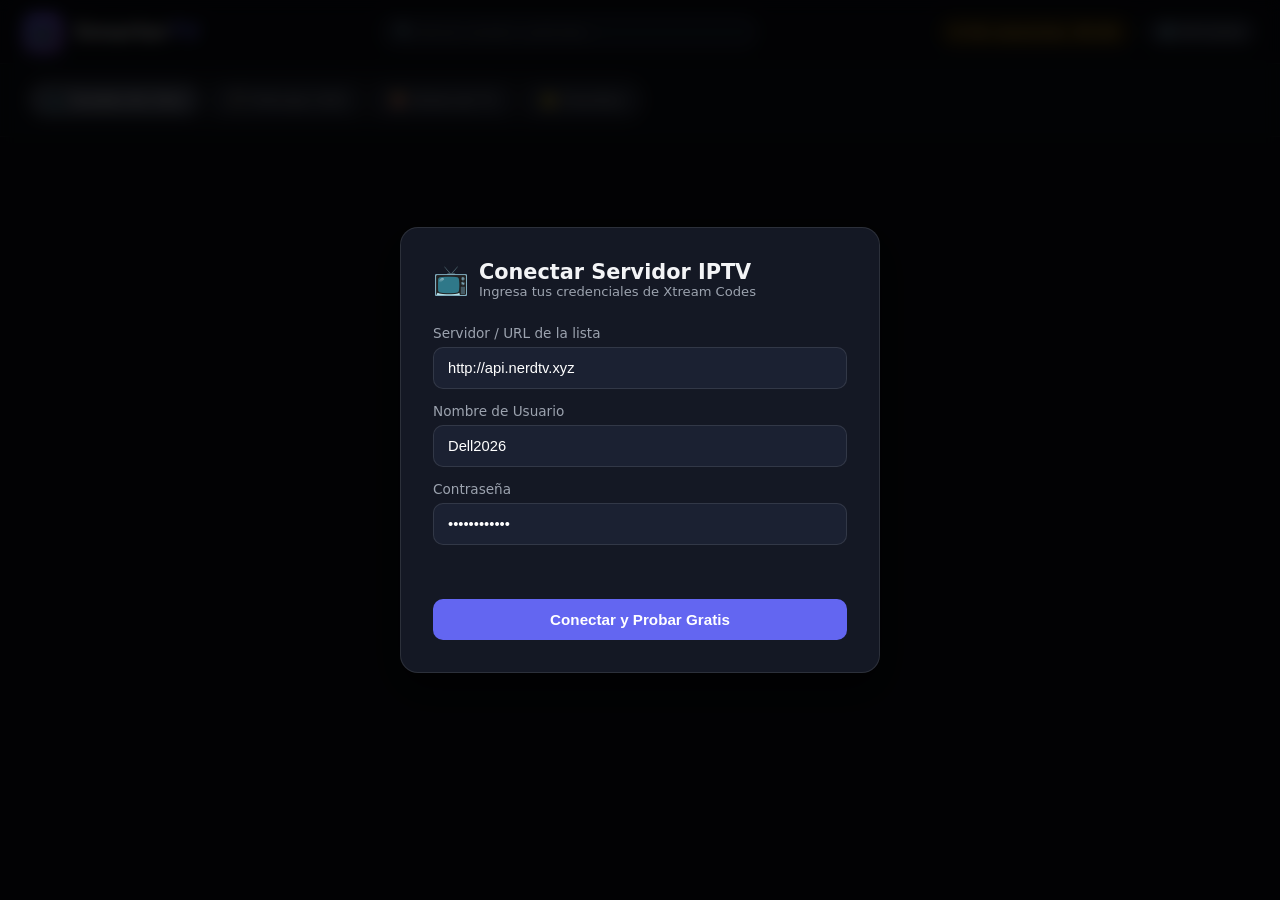
==== android/assets/index.html @ 9a0c070a "feat: SmarterTV web landing, direct APK download, admin panel, and native Android app" ====
<!DOCTYPE html>
<html lang="es">
<head>
  <meta charset="UTF-8">
  <meta name="viewport" content="width=device-width, initial-scale=1.0, maximum-scale=1.0, user-scalable=no">
  <title>SmarterTV - Reproductor IPTV Nativo</title>
  <link rel="stylesheet" href="css/style.css">
  <script src="js/hls.min.js"></script>
  <script src="js/qrcode.min.js"></script>
</head>
<body>

  <!-- Top Navigation Header -->
  <header class="app-header">
    <div class="brand">
      <div class="brand-icon">📺</div>
      <div class="brand-title">Smarter<span>TV</span></div>
    </div>

    <!-- Search Bar for TV & Mobile -->
    <div style="flex: 1; max-width: 380px; margin: 0 20px;">
      <input type="text" id="globalSearchInput" class="form-input" style="width: 100%; border-radius: 9999px; padding: 8px 16px; font-size: 0.88rem;" placeholder="🔍 Buscar canales o películas...">
    </div>

    <div class="header-actions">
      <!-- Trial Badge / PRO Status Indicator -->
      <div id="trialBadge" class="trial-badge" title="Estado de la Membresía">
        <span class="pulse-dot"></span> Sin anuncios: 05:00
      </div>

      <button type="button" id="settingsBtn" class="pill-chip" style="padding: 6px 14px; font-size: 0.82rem;" title="Configuración de Cuenta">
        ⚙️ <span id="userAccountInfo">Mi Cuenta</span>
      </button>
    </div>
  </header>

  <!-- Main Pill / Chip Navigation Bar (Matching user's reference style) -->
  <div class="pill-bar-container">
    <div class="pill-group">
      <button class="pill-chip active" data-tab="live">📺 Canales En Vivo</button>
      <button class="pill-chip" data-tab="movie">🎬 Películas VOD</button>
      <button class="pill-chip" data-tab="series">🍿 Series de TV</button>
      <button class="pill-chip" data-tab="favs">⭐ Favoritos</button>
    </div>
  </div>

  <!-- Sub-Category Pill Chips Filter -->
  <div class="category-pills" id="categoryPillsContainer"></div>

  <!-- Content Grid -->
  <main class="main-viewport">
    <div class="media-grid" id="mediaGrid"></div>
  </main>

  <!-- Built-In Video Player Container -->
  <div id="playerContainer" class="player-container" style="display: none;">
    <div class="player-overlay-top">
      <div class="player-title" id="playerTitleText">Transmisión</div>
      <button type="button" id="closePlayerBtn" class="btn btn-secondary" style="padding: 6px 16px; border-radius: 9999px;">
        ✕ Cerrar Reproductor
      </button>
    </div>
    <video id="videoPlayer" class="video-screen" controls autoplay playsinline></video>
  </div>

  <!-- Side Ad Bar (Non-intrusive split-screen banner) -->
  <aside id="adSidebar" class="ad-sidebar">
    <div class="ad-sidebar-header">
      <div class="ad-sponsored-tag">
        <span>📢</span> Patrocinado
      </div>
      <button type="button" id="removeAdsBtn" class="btn-remove-ads">
        💎 Quitar Anuncios
      </button>
    </div>

    <!-- Dynamic Rotating Ad Slot -->
    <div class="ad-body-container" id="adRotatorSlot"></div>

    <div class="ad-sidebar-footer">
      <span>SmarterTV Ads Network</span>
    </div>
  </aside>

  <!-- Pro Upgrade Modal (Al hacer clic en Quitar Anuncios) -->
  <div id="proUpgradeModal" class="modal-overlay" style="display: none;">
    <div class="pro-modal-card">
      <div style="font-size: 2.2rem;">💎</div>
      <h2 style="font-size: 1.4rem; font-weight: 800; color: #ffffff;">Disfruta SmarterTV sin Anuncios</h2>
      <p style="font-size: 0.88rem; color: var(--text-muted); line-height: 1.4;">
        Pasa a la versión <strong>PRO</strong> para desbloquear reproducción a pantalla completa al 100%, sin barra lateral de publicidad y con soporte multiconexión.
      </p>

      <div style="display: flex; gap: 24px; align-items: center; margin: 10px 0;">
        <div class="qr-box" id="proQrContainer"></div>
        <div style="text-align: left; display: flex; flex-direction: column; gap: 8px;">
          <div style="font-size: 0.85rem; color: #d1d5db;">
            1. Escanea el código con tu celular para pagar tu membresía.
          </div>
          <div style="font-size: 0.85rem; color: #d1d5db;">
            2. ID de tu televisor: <span class="activation-code-tag" id="proDeviceIdText">TV-0000</span>
          </div>
        </div>
      </div>

      <div style="width: 100%; display: flex; flex-direction: column; gap: 10px;">
        <div style="display: flex; gap: 8px;">
          <input type="text" id="manualProCode" class="form-input" style="flex:1; text-align:center; font-family:monospace; font-weight:700;" placeholder="Código de activación (ej: PRO2026)">
          <button type="button" id="unlockProBtn" class="btn btn-primary">Activar</button>
        </div>
        <div style="display: flex; gap: 10px; justify-content: center;">
          <button type="button" id="testPaywallUnlockBtn" class="btn btn-secondary" style="font-size: 0.78rem;">
            Probar Activación (Modo Demo)
          </button>
          <button type="button" id="closeProModalBtn" class="btn btn-secondary" style="font-size: 0.78rem;">
            Cerrar
          </button>
        </div>
      </div>
    </div>
  </div>

  <!-- Xtream Codes Login Modal -->
  <div id="loginModal" class="modal-overlay" style="display: none;">
    <div class="login-card">
      <div style="display: flex; align-items: center; gap: 10px; margin-bottom: 8px;">
        <span style="font-size: 1.8rem;">📺</span>
        <div>
          <h2 style="font-size: 1.3rem; font-weight: 700;">Conectar Servidor IPTV</h2>
          <p style="font-size: 0.82rem; color: var(--text-muted);">Ingresa tus credenciales de Xtream Codes</p>
        </div>
      </div>

      <form id="loginForm" style="display: flex; flex-direction: column; gap: 14px;">
        <div class="form-group">
          <label class="form-label">Servidor / URL de la lista</label>
          <input type="text" id="cfgServerInput" class="form-input" placeholder="http://api.nerdtv.xyz" required>
        </div>

        <div class="form-group">
          <label class="form-label">Nombre de Usuario</label>
          <input type="text" id="cfgUserInput" class="form-input" placeholder="Dell2026" required>
        </div>

        <div class="form-group">
          <label class="form-label">Contraseña</label>
          <input type="password" id="cfgPassInput" class="form-input" placeholder="••••••••" required>
        </div>

        <div id="loginStatusText" style="font-size: 0.85rem; color: #f59e0b; min-height: 20px;"></div>

        <button type="submit" class="btn btn-primary" style="margin-top: 6px;">
          Conectar y Probar Gratis
        </button>
      </form>
    </div>
  </div>

  <!-- Scripts -->
  <script src="js/paywall.js"></script>
  <script src="js/app.js"></script>
</body>
</html>
---- android/assets/css/style.css ----
/* ==========================================================================
   SmarterTV - Modern IPTV & OTT Streaming Interface
   Optimized for Android Mobile, Tablet & Google TV / Android TV
   ========================================================================== */

:root {
  --bg-main: #0c0f17;
  --bg-card: rgba(26, 31, 46, 0.75);
  --bg-surface: #141824;
  --bg-input: #1b2132;
  --primary: #6366f1;
  --primary-hover: #4f46e5;
  --primary-glow: rgba(99, 102, 241, 0.35);
  --accent-gold: #f59e0b;
  --accent-red: #ef4444;
  --accent-green: #10b981;
  --text-main: #f3f4f6;
  --text-muted: #9ca3af;
  --border: rgba(255, 255, 255, 0.1);
  --border-focus: #818cf8;
  
  /* Pill / Chip Styling (Matching User Reference Image) */
  --pill-bg: #2d3345;
  --pill-text: #e5e7eb;
  --pill-active-bg: #4f566b;
  --pill-active-text: #ffffff;
  --pill-hover-bg: #3d455c;
  
  --radius-pill: 9999px;
  --radius-card: 14px;
  --font-family: system-ui, -apple-system, BlinkMacSystemFont, "Segoe UI", Roboto, sans-serif;

  /* Split-screen Ad Sidebar width variable */
  --ad-sidebar-width: 0px;
}

body.ads-sidebar-active {
  --ad-sidebar-width: 290px;
}

* {
  box-sizing: border-box;
  margin: 0;
  padding: 0;
  user-select: none;
  -webkit-user-select: none;
  -webkit-tap-highlight-color: transparent;
}

body {
  font-family: var(--font-family);
  background-color: var(--bg-main);
  color: var(--text-main);
  height: 100vh;
  width: 100vw;
  overflow: hidden;
  display: flex;
  flex-direction: column;
}

/* ================= TV Remote D-Pad Focus Ring ================= */
:focus-visible,
.focused {
  outline: 3px solid var(--border-focus) !important;
  outline-offset: 3px !important;
  box-shadow: 0 0 16px var(--primary-glow) !important;
  transform: scale(1.02);
  transition: transform 0.15s ease, outline 0.15s ease;
}

/* Smooth width resizing of main workspace when side ads appear */
.app-header,
.pill-bar-container,
.category-pills,
.main-viewport,
.player-container {
  width: calc(100% - var(--ad-sidebar-width)) !important;
  transition: width 0.4s cubic-bezier(0.16, 1, 0.3, 1), margin-right 0.4s cubic-bezier(0.16, 1, 0.3, 1);
}

/* ================= Header Bar ================= */
.app-header {
  height: 64px;
  padding: 0 24px;
  display: flex;
  align-items: center;
  justify-content: space-between;
  background: rgba(12, 15, 23, 0.95);
  backdrop-filter: blur(12px);
  border-bottom: 1px solid var(--border);
  z-index: 100;
}

.brand {
  display: flex;
  align-items: center;
  gap: 12px;
}

.brand-icon {
  width: 38px;
  height: 38px;
  background: linear-gradient(135deg, #6366f1, #a855f7);
  border-radius: 10px;
  display: flex;
  align-items: center;
  justify-content: center;
  font-size: 1.25rem;
  box-shadow: 0 4px 14px var(--primary-glow);
}

.brand-title {
  font-size: 1.35rem;
  font-weight: 700;
  letter-spacing: -0.5px;
}

.brand-title span {
  color: var(--primary);
}

.header-actions {
  display: flex;
  align-items: center;
  gap: 14px;
}

/* Status Badge in Header */
.trial-badge {
  display: inline-flex;
  align-items: center;
  gap: 6px;
  background: rgba(245, 158, 11, 0.15);
  color: #fbbf24;
  border: 1px solid rgba(245, 158, 11, 0.35);
  padding: 6px 14px;
  border-radius: var(--radius-pill);
  font-size: 0.85rem;
  font-weight: 600;
  cursor: pointer;
}

.trial-badge.is-pro {
  background: rgba(16, 185, 129, 0.18);
  color: #34d399;
  border-color: rgba(16, 185, 129, 0.4);
}

.pulse-dot {
  width: 8px;
  height: 8px;
  border-radius: 50%;
  background: currentColor;
  animation: pulse 1.8s infinite;
}

@keyframes pulse {
  0% { transform: scale(0.9); opacity: 0.7; }
  50% { transform: scale(1.3); opacity: 1; }
  100% { transform: scale(0.9); opacity: 0.7; }
}

/* ================= Pill / Chip Navigation Bar =================
   Exact design requested by user from reference image */
.pill-bar-container {
  padding: 14px 24px;
  background: rgba(15, 19, 30, 0.85);
  display: flex;
  align-items: center;
  gap: 12px;
  overflow-x: auto;
  scrollbar-width: none;
  border-bottom: 1px solid var(--border);
}

.pill-bar-container::-webkit-scrollbar {
  display: none;
}

.pill-group {
  display: flex;
  align-items: center;
  gap: 8px;
  background: rgba(255, 255, 255, 0.05);
  padding: 4px;
  border-radius: var(--radius-pill);
  border: 1px solid var(--border);
}

.pill-chip {
  padding: 8px 18px;
  border-radius: var(--radius-pill);
  border: none;
  background: var(--pill-bg);
  color: var(--pill-text);
  font-size: 0.92rem;
  font-weight: 500;
  cursor: pointer;
  white-space: nowrap;
  display: inline-flex;
  align-items: center;
  gap: 6px;
  transition: all 0.18s cubic-bezier(0.4, 0, 0.2, 1);
}

.pill-chip:hover {
  background: var(--pill-hover-bg);
  color: #ffffff;
}

.pill-chip.active {
  background: var(--pill-active-bg);
  color: var(--pill-active-text);
  font-weight: 600;
  box-shadow: 0 2px 8px rgba(0, 0, 0, 0.35);
}

/* Category sub-pills */
.category-pills {
  padding: 10px 24px;
  display: flex;
  gap: 8px;
  overflow-x: auto;
  scrollbar-width: none;
}

.category-pills::-webkit-scrollbar {
  display: none;
}

.sub-pill {
  padding: 6px 14px;
  border-radius: var(--radius-pill);
  border: 1px solid var(--border);
  background: rgba(255, 255, 255, 0.04);
  color: var(--text-muted);
  font-size: 0.82rem;
  cursor: pointer;
  white-space: nowrap;
  transition: all 0.15s ease;
}

.sub-pill:hover,
.sub-pill.active {
  background: rgba(99, 102, 241, 0.2);
  color: #ffffff;
  border-color: var(--primary);
}

/* ================= Main Content Area ================= */
.main-viewport {
  flex: 1;
  position: relative;
  overflow-y: auto;
  padding: 16px 24px;
}

/* Grid of Channel / VOD Cards */
.media-grid {
  display: grid;
  grid-template-columns: repeat(auto-fill, minmax(180px, 1fr));
  gap: 16px;
  padding-bottom: 40px;
}

.media-card {
  background: var(--bg-card);
  border: 1px solid var(--border);
  border-radius: var(--radius-card);
  overflow: hidden;
  cursor: pointer;
  display: flex;
  flex-direction: column;
  transition: transform 0.2s cubic-bezier(0.4, 0, 0.2, 1), box-shadow 0.2s;
  position: relative;
}

.media-card:hover {
  transform: translateY(-4px);
  box-shadow: 0 8px 24px rgba(0, 0, 0, 0.45);
  border-color: rgba(255, 255, 255, 0.25);
}

.card-poster-wrapper {
  width: 100%;
  aspect-ratio: 16 / 9;
  background: #1a1f2c;
  display: flex;
  align-items: center;
  justify-content: center;
  position: relative;
  overflow: hidden;
}

.card-poster {
  width: 100%;
  height: 100%;
  object-fit: cover;
}

.card-badge {
  position: absolute;
  top: 8px;
  left: 8px;
  background: rgba(0, 0, 0, 0.7);
  padding: 3px 8px;
  border-radius: 6px;
  font-size: 0.72rem;
  font-weight: 600;
  backdrop-filter: blur(4px);
}

.card-content {
  padding: 10px 12px;
  display: flex;
  flex-direction: column;
  gap: 4px;
}

.card-title {
  font-size: 0.88rem;
  font-weight: 600;
  white-space: nowrap;
  overflow: hidden;
  text-overflow: ellipsis;
}

.card-category {
  font-size: 0.75rem;
  color: var(--text-muted);
}

/* ================= Video Player Layer ================= */
.player-container {
  position: fixed;
  top: 0;
  left: 0;
  bottom: 0;
  background: #000000;
  z-index: 150;
  display: flex;
  flex-direction: column;
}

.video-screen {
  width: 100%;
  height: 100%;
  object-fit: contain;
}

.player-overlay-top {
  position: absolute;
  top: 0;
  left: 0;
  right: 0;
  padding: 20px 24px;
  background: linear-gradient(180deg, rgba(0, 0, 0, 0.85) 0%, transparent 100%);
  display: flex;
  align-items: center;
  justify-content: space-between;
  opacity: 1;
  transition: opacity 0.3s;
}

.player-title {
  font-size: 1.15rem;
  font-weight: 600;
}

/* ================= Non-Intrusive Side Ad Bar =================
   Appears after 5-10 minutes smoothly shrinking view without stopping video */
.ad-sidebar {
  position: fixed;
  top: 0;
  right: 0;
  bottom: 0;
  width: var(--ad-sidebar-width);
  background: #111522;
  border-left: 1px solid var(--border);
  display: flex;
  flex-direction: column;
  overflow: hidden;
  z-index: 180;
  transition: width 0.4s cubic-bezier(0.16, 1, 0.3, 1), opacity 0.3s ease;
  pointer-events: none;
  opacity: 0;
  box-shadow: -8px 0 24px rgba(0, 0, 0, 0.5);
}

body.ads-sidebar-active .ad-sidebar {
  pointer-events: auto;
  opacity: 1;
}

.ad-sidebar-header {
  padding: 14px 16px;
  background: rgba(255, 255, 255, 0.03);
  border-bottom: 1px solid var(--border);
  display: flex;
  align-items: center;
  justify-content: space-between;
}

.ad-sponsored-tag {
  font-size: 0.72rem;
  text-transform: uppercase;
  letter-spacing: 1px;
  color: var(--text-muted);
  font-weight: 600;
  display: flex;
  align-items: center;
  gap: 5px;
}

.btn-remove-ads {
  background: linear-gradient(135deg, #f59e0b, #ef4444);
  color: #ffffff;
  border: none;
  border-radius: var(--radius-pill);
  padding: 5px 12px;
  font-size: 0.75rem;
  font-weight: 700;
  cursor: pointer;
  box-shadow: 0 2px 8px rgba(245, 158, 11, 0.3);
  transition: transform 0.15s ease;
}

.btn-remove-ads:hover {
  transform: scale(1.05);
}

.ad-body-container {
  flex: 1;
  padding: 16px;
  display: flex;
  flex-direction: column;
  gap: 16px;
  overflow-y: auto;
}

/* Rotating Interactive Ad Card */
.ad-card {
  background: #1b2132;
  border: 1px solid rgba(255, 255, 255, 0.08);
  border-radius: 14px;
  overflow: hidden;
  display: flex;
  flex-direction: column;
  transition: opacity 0.3s ease;
}

.ad-image-slot {
  width: 100%;
  height: 140px;
  background: #242c40;
  display: flex;
  align-items: center;
  justify-content: center;
  position: relative;
  overflow: hidden;
}

.ad-image-slot img {
  width: 100%;
  height: 100%;
  object-fit: cover;
}

.ad-details {
  padding: 12px 14px;
  display: flex;
  flex-direction: column;
  gap: 6px;
}

.ad-title {
  font-size: 0.92rem;
  font-weight: 700;
  color: #ffffff;
}

.ad-text {
  font-size: 0.78rem;
  color: var(--text-muted);
  line-height: 1.4;
}

.ad-cta-btn {
  margin-top: 6px;
  padding: 8px 12px;
  border-radius: 8px;
  background: var(--primary);
  color: #ffffff;
  font-size: 0.8rem;
  font-weight: 600;
  text-align: center;
  text-decoration: none;
  display: inline-block;
  cursor: pointer;
}

.ad-sidebar-footer {
  padding: 12px 16px;
  border-top: 1px solid var(--border);
  text-align: center;
  font-size: 0.72rem;
  color: var(--text-muted);
}

/* ================= Modal Pro Upgrade (Al pulsar Quitar Anuncios) ================= */
.modal-overlay {
  position: fixed;
  inset: 0;
  background: rgba(0, 0, 0, 0.82);
  backdrop-filter: blur(8px);
  display: flex;
  align-items: center;
  justify-content: center;
  z-index: 250;
  padding: 20px;
}

.pro-modal-card {
  width: 100%;
  max-width: 520px;
  background: var(--bg-surface);
  border: 1px solid rgba(245, 158, 11, 0.4);
  border-radius: 20px;
  padding: 32px;
  box-shadow: 0 20px 50px rgba(0, 0, 0, 0.7), 0 0 24px rgba(245, 158, 11, 0.2);
  display: flex;
  flex-direction: column;
  align-items: center;
  text-align: center;
  gap: 16px;
}

.login-card {
  width: 100%;
  max-width: 480px;
  background: var(--bg-surface);
  border: 1px solid var(--border);
  border-radius: 18px;
  padding: 32px;
  box-shadow: 0 16px 40px rgba(0, 0, 0, 0.6);
  display: flex;
  flex-direction: column;
  gap: 18px;
}

.form-group {
  display: flex;
  flex-direction: column;
  gap: 6px;
  width: 100%;
  text-align: left;
}

.form-label {
  font-size: 0.85rem;
  color: var(--text-muted);
  font-weight: 500;
}

.form-input {
  background: var(--bg-input);
  border: 1px solid var(--border);
  border-radius: 10px;
  padding: 12px 14px;
  color: #ffffff;
  font-size: 0.92rem;
  outline: none;
  transition: border-color 0.2s;
}

.form-input:focus {
  border-color: var(--primary);
  box-shadow: 0 0 0 2px var(--primary-glow);
}

.btn {
  padding: 12px 20px;
  border-radius: 10px;
  font-size: 0.95rem;
  font-weight: 600;
  border: none;
  cursor: pointer;
  display: inline-flex;
  align-items: center;
  justify-content: center;
  gap: 8px;
  transition: all 0.2s ease;
}

.btn-primary {
  background: var(--primary);
  color: #ffffff;
}

.btn-primary:hover {
  background: var(--primary-hover);
  box-shadow: 0 4px 16px var(--primary-glow);
}

.btn-secondary {
  background: rgba(255, 255, 255, 0.08);
  color: var(--text-main);
  border: 1px solid var(--border);
}

.qr-box {
  background: #ffffff;
  padding: 12px;
  border-radius: 14px;
  box-shadow: 0 6px 20px rgba(0, 0, 0, 0.3);
  display: flex;
  align-items: center;
  justify-content: center;
}

.activation-code-tag {
  background: rgba(255, 255, 255, 0.08);
  border: 1px dashed rgba(255, 255, 255, 0.25);
  padding: 4px 10px;
  border-radius: 6px;
  font-family: monospace;
  font-size: 1rem;
  color: #fbbf24;
  font-weight: 700;
}

.state-center {
  height: 60vh;
  display: flex;
  flex-direction: column;
  align-items: center;
  justify-content: center;
  gap: 14px;
  color: var(--text-muted);
}
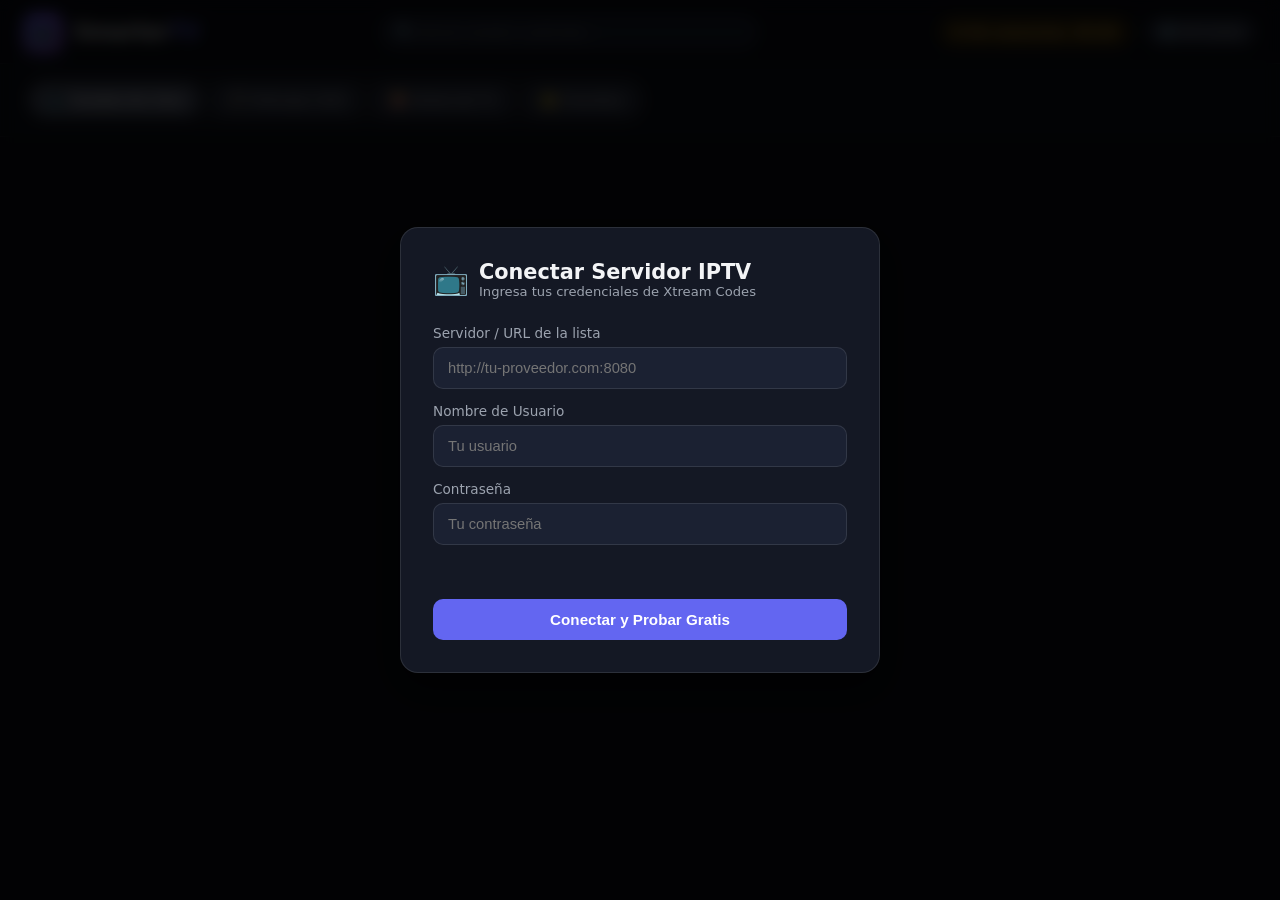
==== commit 22d58ec6: "fix: leave Xtream Codes login fields empty and add smart URL normalization" ====
--- a/android/assets/index.html
+++ b/android/assets/index.html
@@ -134,17 +134,17 @@
       <form id="loginForm" style="display: flex; flex-direction: column; gap: 14px;">
         <div class="form-group">
           <label class="form-label">Servidor / URL de la lista</label>
-          <input type="text" id="cfgServerInput" class="form-input" placeholder="http://api.nerdtv.xyz" required>
+          <input type="text" id="cfgServerInput" class="form-input" placeholder="http://tu-proveedor.com:8080" required>
         </div>
 
         <div class="form-group">
           <label class="form-label">Nombre de Usuario</label>
-          <input type="text" id="cfgUserInput" class="form-input" placeholder="Dell2026" required>
+          <input type="text" id="cfgUserInput" class="form-input" placeholder="Tu usuario" required>
         </div>
 
         <div class="form-group">
           <label class="form-label">Contraseña</label>
-          <input type="password" id="cfgPassInput" class="form-input" placeholder="••••••••" required>
+          <input type="password" id="cfgPassInput" class="form-input" placeholder="Tu contraseña" required>
         </div>
 
         <div id="loginStatusText" style="font-size: 0.85rem; color: #f59e0b; min-height: 20px;"></div>
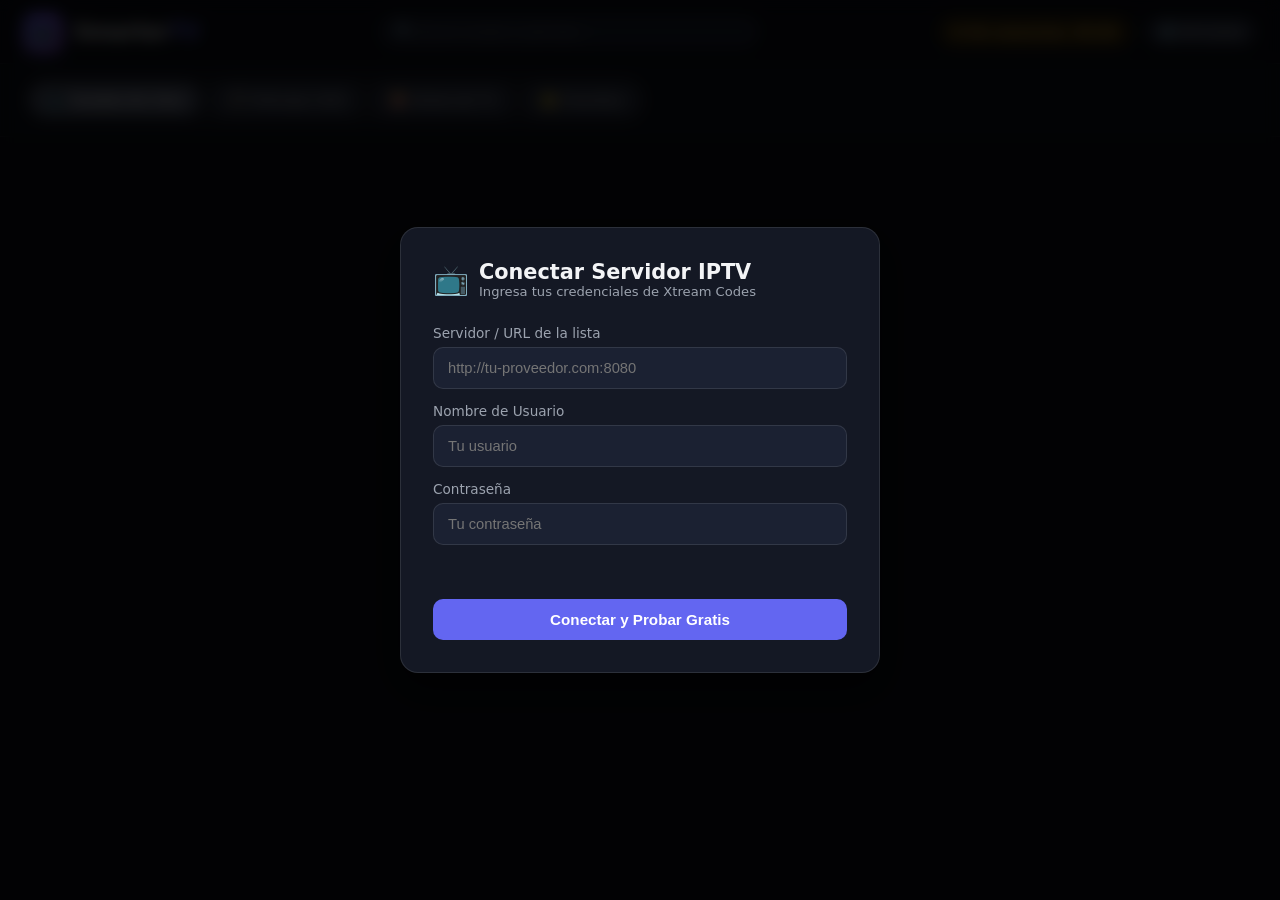
==== commit 79e7843b: "Fix modal height, add direct mobile payment button, fix menu/channel ad overlap, and add Picture-in-" ====
--- a/android/assets/index.html
+++ b/android/assets/index.html
@@ -10,55 +10,63 @@
 </head>
 <body>
 
-  <!-- Top Navigation Header -->
-  <header class="app-header">
-    <div class="brand">
-      <div class="brand-icon">📺</div>
-      <div class="brand-title">Smarter<span>TV</span></div>
+  <!-- Main Application Layout Container (Cleanly separated from Ad Sidebar) -->
+  <div class="app-main-layout" id="appMainLayout">
+    <!-- Top Navigation Header -->
+    <header class="app-header">
+      <div class="brand">
+        <div class="brand-icon">📺</div>
+        <div class="brand-title">Smarter<span>TV</span></div>
+      </div>
+
+      <!-- Search Bar for TV & Mobile -->
+      <div style="flex: 1; max-width: 380px; margin: 0 16px;">
+        <input type="text" id="globalSearchInput" class="form-input" style="width: 100%; border-radius: 9999px; padding: 7px 16px; font-size: 0.85rem;" placeholder="🔍 Buscar canales o películas...">
+      </div>
+
+      <div class="header-actions">
+        <!-- Trial Badge / PRO Status Indicator -->
+        <div id="trialBadge" class="trial-badge" title="Estado de la Membresía">
+          <span class="pulse-dot"></span> Sin anuncios: 05:00
+        </div>
+
+        <button type="button" id="settingsBtn" class="pill-chip" style="padding: 6px 14px; font-size: 0.82rem;" title="Configuración de Cuenta">
+          ⚙️ <span id="userAccountInfo">Mi Cuenta</span>
+        </button>
+      </div>
+    </header>
+
+    <!-- Main Pill / Chip Navigation Bar -->
+    <div class="pill-bar-container">
+      <div class="pill-group">
+        <button class="pill-chip active" data-tab="live">📺 Canales En Vivo</button>
+        <button class="pill-chip" data-tab="movie">🎬 Películas VOD</button>
+        <button class="pill-chip" data-tab="series">🍿 Series de TV</button>
+        <button class="pill-chip" data-tab="favs">⭐ Favoritos</button>
+      </div>
     </div>
 
-    <!-- Search Bar for TV & Mobile -->
-    <div style="flex: 1; max-width: 380px; margin: 0 20px;">
-      <input type="text" id="globalSearchInput" class="form-input" style="width: 100%; border-radius: 9999px; padding: 8px 16px; font-size: 0.88rem;" placeholder="🔍 Buscar canales o películas...">
-    </div>
+    <!-- Sub-Category Pill Chips Filter -->
+    <div class="category-pills" id="categoryPillsContainer"></div>
 
-    <div class="header-actions">
-      <!-- Trial Badge / PRO Status Indicator -->
-      <div id="trialBadge" class="trial-badge" title="Estado de la Membresía">
-        <span class="pulse-dot"></span> Sin anuncios: 05:00
-      </div>
-
-      <button type="button" id="settingsBtn" class="pill-chip" style="padding: 6px 14px; font-size: 0.82rem;" title="Configuración de Cuenta">
-        ⚙️ <span id="userAccountInfo">Mi Cuenta</span>
-      </button>
-    </div>
-  </header>
-
-  <!-- Main Pill / Chip Navigation Bar (Matching user's reference style) -->
-  <div class="pill-bar-container">
-    <div class="pill-group">
-      <button class="pill-chip active" data-tab="live">📺 Canales En Vivo</button>
-      <button class="pill-chip" data-tab="movie">🎬 Películas VOD</button>
-      <button class="pill-chip" data-tab="series">🍿 Series de TV</button>
-      <button class="pill-chip" data-tab="favs">⭐ Favoritos</button>
-    </div>
+    <!-- Content Grid -->
+    <main class="main-viewport">
+      <div class="media-grid" id="mediaGrid"></div>
+    </main>
   </div>
-
-  <!-- Sub-Category Pill Chips Filter -->
-  <div class="category-pills" id="categoryPillsContainer"></div>
-
-  <!-- Content Grid -->
-  <main class="main-viewport">
-    <div class="media-grid" id="mediaGrid"></div>
-  </main>
 
   <!-- Built-In Video Player Container -->
   <div id="playerContainer" class="player-container" style="display: none;">
     <div class="player-overlay-top">
       <div class="player-title" id="playerTitleText">Transmisión</div>
-      <button type="button" id="closePlayerBtn" class="btn btn-secondary" style="padding: 6px 16px; border-radius: 9999px;">
-        ✕ Cerrar Reproductor
-      </button>
+      <div style="display: flex; gap: 8px; align-items: center;">
+        <button type="button" id="pipPlayerBtn" class="btn btn-secondary" style="padding: 6px 14px; border-radius: 9999px; font-size: 0.8rem; background: rgba(255,255,255,0.12); color: #818cf8; border-color: rgba(99,102,241,0.3); gap: 5px;">
+          <span>⧉</span> Modo Flotante (PiP)
+        </button>
+        <button type="button" id="closePlayerBtn" class="btn btn-secondary" style="padding: 6px 16px; border-radius: 9999px; font-size: 0.82rem;">
+          ✕ Cerrar Reproductor
+        </button>
+      </div>
     </div>
     <video id="videoPlayer" class="video-screen" controls autoplay playsinline></video>
   </div>
@@ -85,34 +93,42 @@
   <!-- Pro Upgrade Modal (Al hacer clic en Quitar Anuncios) -->
   <div id="proUpgradeModal" class="modal-overlay" style="display: none;">
     <div class="pro-modal-card">
-      <div style="font-size: 2.2rem;">💎</div>
-      <h2 style="font-size: 1.4rem; font-weight: 800; color: #ffffff;">Disfruta SmarterTV sin Anuncios</h2>
-      <p style="font-size: 0.88rem; color: var(--text-muted); line-height: 1.4;">
-        Pasa a la versión <strong>PRO</strong> para desbloquear reproducción a pantalla completa al 100%, sin barra lateral de publicidad y con soporte multiconexión.
+      <button type="button" id="closeProModalIconBtn" title="Cerrar" style="position: absolute; top: 12px; right: 14px; background: rgba(255,255,255,0.08); border: 1px solid var(--border); border-radius: 50%; width: 34px; height: 34px; color: white; font-size: 1.1rem; cursor: pointer; display: flex; align-items: center; justify-content: center; z-index: 10;">
+        ✕
+      </button>
+
+      <div style="font-size: 1.8rem;">💎</div>
+      <h2 style="font-size: 1.25rem; font-weight: 800; color: #ffffff; margin-bottom: 2px;">SmarterTV PRO</h2>
+      <p style="font-size: 0.82rem; color: var(--text-muted); line-height: 1.35; max-width: 420px;">
+        Desbloquea reproducción a pantalla completa al 100%, sin barra lateral de publicidad y con soporte 4K.
       </p>
 
-      <div style="display: flex; gap: 24px; align-items: center; margin: 10px 0;">
-        <div class="qr-box" id="proQrContainer"></div>
-        <div style="text-align: left; display: flex; flex-direction: column; gap: 8px;">
-          <div style="font-size: 0.85rem; color: #d1d5db;">
-            1. Escanea el código con tu celular para pagar tu membresía.
-          </div>
-          <div style="font-size: 0.85rem; color: #d1d5db;">
-            2. ID de tu televisor: <span class="activation-code-tag" id="proDeviceIdText">TV-0000</span>
-          </div>
+      <!-- Botón directo para celulares (para quien use la app en su teléfono y no pueda escanear QR) -->
+      <a id="proDirectPayBtn" href="https://iptv.keopstore.online/#pricing" target="_blank" class="btn btn-gold" style="width: 100%; text-decoration: none; display: flex; align-items: center; justify-content: center; gap: 8px; padding: 10px 14px; font-size: 0.88rem; font-weight: 700;">
+        <span>💳</span> Pagar en Línea desde este Celular
+      </a>
+
+      <!-- Sección QR (para Smart TVs o TV Box) -->
+      <div style="display: flex; gap: 14px; align-items: center; background: rgba(255,255,255,0.02); border: 1px dashed var(--border); border-radius: 14px; padding: 10px 14px; width: 100%;">
+        <div class="qr-box" id="proQrContainer" style="width: 95px; height: 95px; min-width: 95px; padding: 4px;"></div>
+        <div style="text-align: left; display: flex; flex-direction: column; gap: 4px; font-size: 0.8rem; color: #d1d5db;">
+          <div>📺 <strong>¿Estás en tu tele?</strong></div>
+          <div style="color: var(--text-muted); font-size: 0.75rem;">Escanea con tu celular para activar automáticamente.</div>
+          <div style="margin-top: 4px;">ID TV: <span class="activation-code-tag" id="proDeviceIdText" style="font-size: 0.8rem; padding: 2px 6px;">TV-0000</span></div>
         </div>
       </div>
 
-      <div style="width: 100%; display: flex; flex-direction: column; gap: 10px;">
+      <!-- Canjear Código -->
+      <div style="width: 100%; display: flex; flex-direction: column; gap: 8px;">
         <div style="display: flex; gap: 8px;">
-          <input type="text" id="manualProCode" class="form-input" style="flex:1; text-align:center; font-family:monospace; font-weight:700;" placeholder="Código de activación (ej: PRO2026)">
-          <button type="button" id="unlockProBtn" class="btn btn-primary">Activar</button>
+          <input type="text" id="manualProCode" class="form-input" style="flex:1; text-align:center; font-family:monospace; font-weight:700; font-size: 0.88rem; padding: 8px;" placeholder="Código o Clave (ej: PRO2026)">
+          <button type="button" id="unlockProBtn" class="btn btn-primary" style="padding: 8px 16px; font-size: 0.85rem;">Activar</button>
         </div>
         <div style="display: flex; gap: 10px; justify-content: center;">
-          <button type="button" id="testPaywallUnlockBtn" class="btn btn-secondary" style="font-size: 0.78rem;">
-            Probar Activación (Modo Demo)
+          <button type="button" id="testPaywallUnlockBtn" class="btn btn-secondary" style="font-size: 0.75rem; padding: 6px 12px;">
+            Probar Modo Demo
           </button>
-          <button type="button" id="closeProModalBtn" class="btn btn-secondary" style="font-size: 0.78rem;">
+          <button type="button" id="closeProModalBtn" class="btn btn-secondary" style="font-size: 0.75rem; padding: 6px 16px; color: #f87171;">
             Cerrar
           </button>
         </div>
--- a/android/assets/css/style.css
+++ b/android/assets/css/style.css
@@ -35,7 +35,13 @@
 }
 
 body.ads-sidebar-active {
-  --ad-sidebar-width: 290px;
+  --ad-sidebar-width: 280px;
+}
+
+@media (max-width: 960px) {
+  body.ads-sidebar-active {
+    --ad-sidebar-width: 220px;
+  }
 }
 
 * {
@@ -68,14 +74,22 @@
   transition: transform 0.15s ease, outline 0.15s ease;
 }
 
-/* Smooth width resizing of main workspace when side ads appear */
-.app-header,
-.pill-bar-container,
-.category-pills,
-.main-viewport,
-.player-container {
-  width: calc(100% - var(--ad-sidebar-width)) !important;
-  transition: width 0.4s cubic-bezier(0.16, 1, 0.3, 1), margin-right 0.4s cubic-bezier(0.16, 1, 0.3, 1);
+/* Smooth layout resizing: The main content physically shrinks so ads never overlap */
+.app-main-layout {
+  flex: 1;
+  display: flex;
+  flex-direction: column;
+  height: 100vh;
+  width: 100vw;
+  overflow: hidden;
+  transition: width 0.35s ease, margin-right 0.35s ease;
+}
+
+body.ads-sidebar-active .app-main-layout,
+body.ads-sidebar-active .player-container {
+  width: calc(100vw - var(--ad-sidebar-width)) !important;
+  max-width: calc(100vw - var(--ad-sidebar-width)) !important;
+  margin-right: var(--ad-sidebar-width) !important;
 }
 
 /* ================= Header Bar ================= */
@@ -215,13 +229,19 @@
   box-shadow: 0 2px 8px rgba(0, 0, 0, 0.35);
 }
 
-/* Category sub-pills */
+/* Category sub-pills with smooth horizontal scrolling */
 .category-pills {
-  padding: 10px 24px;
+  padding: 8px 20px;
   display: flex;
   gap: 8px;
   overflow-x: auto;
+  overflow-y: hidden;
+  white-space: nowrap;
+  touch-action: pan-x;
+  -webkit-overflow-scrolling: touch;
+  scroll-behavior: smooth;
   scrollbar-width: none;
+  flex-shrink: 0;
 }
 
 .category-pills::-webkit-scrollbar {
@@ -522,17 +542,27 @@
 
 .pro-modal-card {
   width: 100%;
-  max-width: 520px;
+  max-width: 480px;
+  max-height: 92vh;
+  overflow-y: auto;
+  position: relative;
   background: var(--bg-surface);
   border: 1px solid rgba(245, 158, 11, 0.4);
   border-radius: 20px;
-  padding: 32px;
+  padding: 20px 24px;
   box-shadow: 0 20px 50px rgba(0, 0, 0, 0.7), 0 0 24px rgba(245, 158, 11, 0.2);
   display: flex;
   flex-direction: column;
   align-items: center;
   text-align: center;
-  gap: 16px;
+  gap: 12px;
+}
+
+@media (max-height: 520px) {
+  .pro-modal-card {
+    padding: 14px 18px;
+    gap: 8px;
+  }
 }
 
 .login-card {
@@ -638,3 +668,33 @@
   gap: 14px;
   color: var(--text-muted);
 }
+
+/* ================= Picture-in-Picture (PiP) Floating Player ================= */
+body.pip-mode {
+  background: #000000 !important;
+}
+
+body.pip-mode .app-main-layout,
+body.pip-mode .ad-sidebar,
+body.pip-mode .player-overlay-top,
+body.pip-mode .modal-overlay {
+  display: none !important;
+}
+
+body.pip-mode .player-container {
+  position: fixed !important;
+  inset: 0 !important;
+  width: 100vw !important;
+  height: 100vh !important;
+  margin: 0 !important;
+  padding: 0 !important;
+  z-index: 999999 !important;
+  background: #000000 !important;
+  display: flex !important;
+}
+
+body.pip-mode .video-screen {
+  width: 100% !important;
+  height: 100% !important;
+  object-fit: contain !important;
+}
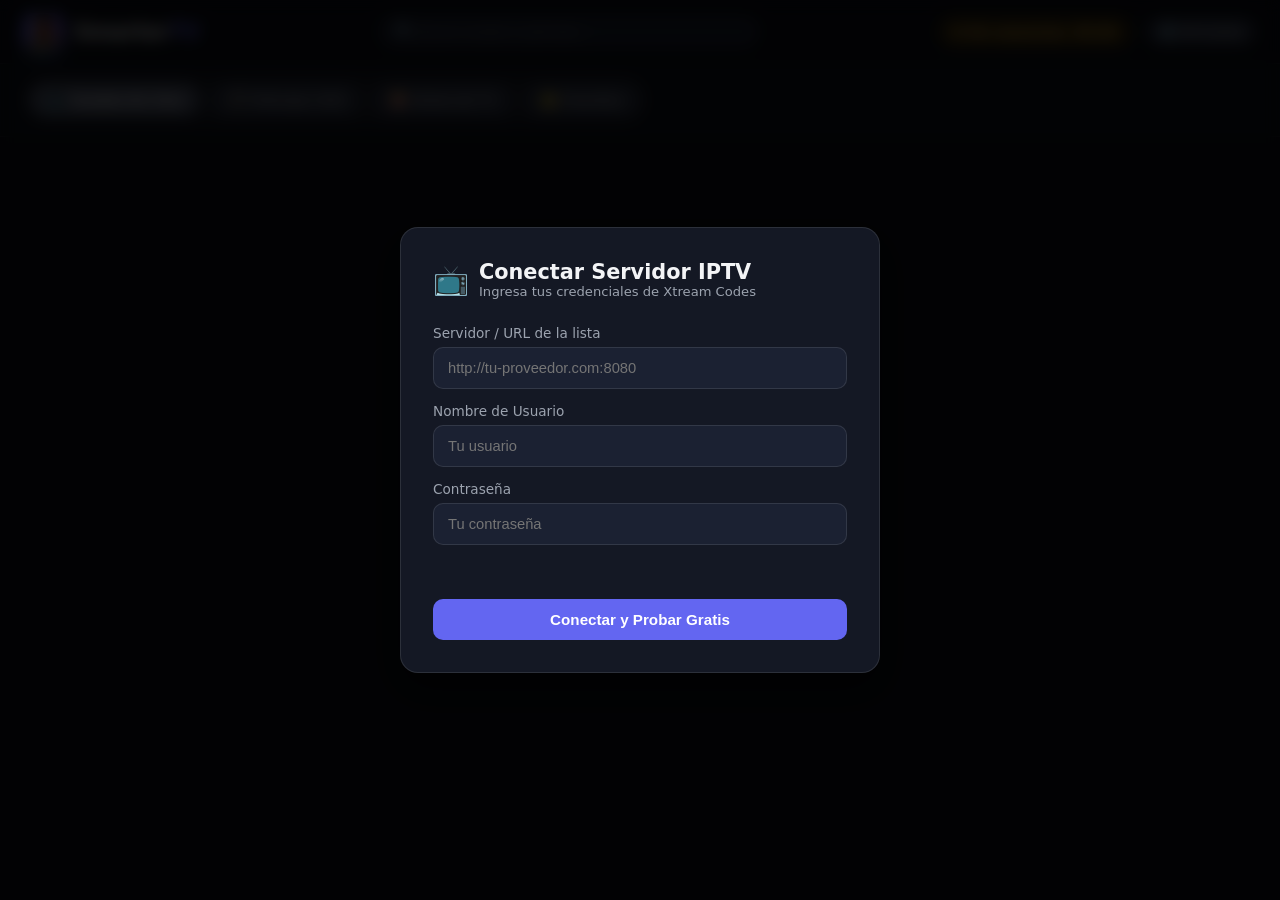
==== commit e71b6f36: "Restore clean and stable playback screen, remove floating drawer, and set new cartoon mascot as offi" ====
--- a/android/assets/index.html
+++ b/android/assets/index.html
@@ -4,6 +4,7 @@
   <meta charset="UTF-8">
   <meta name="viewport" content="width=device-width, initial-scale=1.0, maximum-scale=1.0, user-scalable=no">
   <title>SmarterTV - Reproductor IPTV Nativo</title>
+  <link rel="icon" type="image/png" href="assets/mascot.png">
   <link rel="stylesheet" href="css/style.css">
   <script src="js/hls.min.js"></script>
   <script src="js/qrcode.min.js"></script>
@@ -15,7 +16,9 @@
     <!-- Top Navigation Header -->
     <header class="app-header">
       <div class="brand">
-        <div class="brand-icon">📺</div>
+        <div class="brand-icon">
+          <img src="assets/mascot.png" alt="SmarterTV Mascot" style="width: 100%; height: 100%; object-fit: contain;">
+        </div>
         <div class="brand-title">Smarter<span>TV</span></div>
       </div>
 
@@ -60,9 +63,6 @@
     <div class="player-overlay-top">
       <div class="player-title" id="playerTitleText">Transmisión</div>
       <div style="display: flex; gap: 8px; align-items: center;">
-        <button type="button" id="pipPlayerBtn" class="btn btn-secondary" style="padding: 6px 14px; border-radius: 9999px; font-size: 0.8rem; background: rgba(255,255,255,0.12); color: #818cf8; border-color: rgba(99,102,241,0.3); gap: 5px;">
-          <span>⧉</span> Modo Flotante (PiP)
-        </button>
         <button type="button" id="closePlayerBtn" class="btn btn-secondary" style="padding: 6px 16px; border-radius: 9999px; font-size: 0.82rem;">
           ✕ Cerrar Reproductor
         </button>
--- a/android/assets/css/style.css
+++ b/android/assets/css/style.css
@@ -698,3 +698,10 @@
   height: 100% !important;
   object-fit: contain !important;
 }
+
+.brand-icon img {
+  width: 100%;
+  height: 100%;
+  object-fit: contain;
+  filter: drop-shadow(0 2px 6px rgba(0, 240, 255, 0.4));
+}
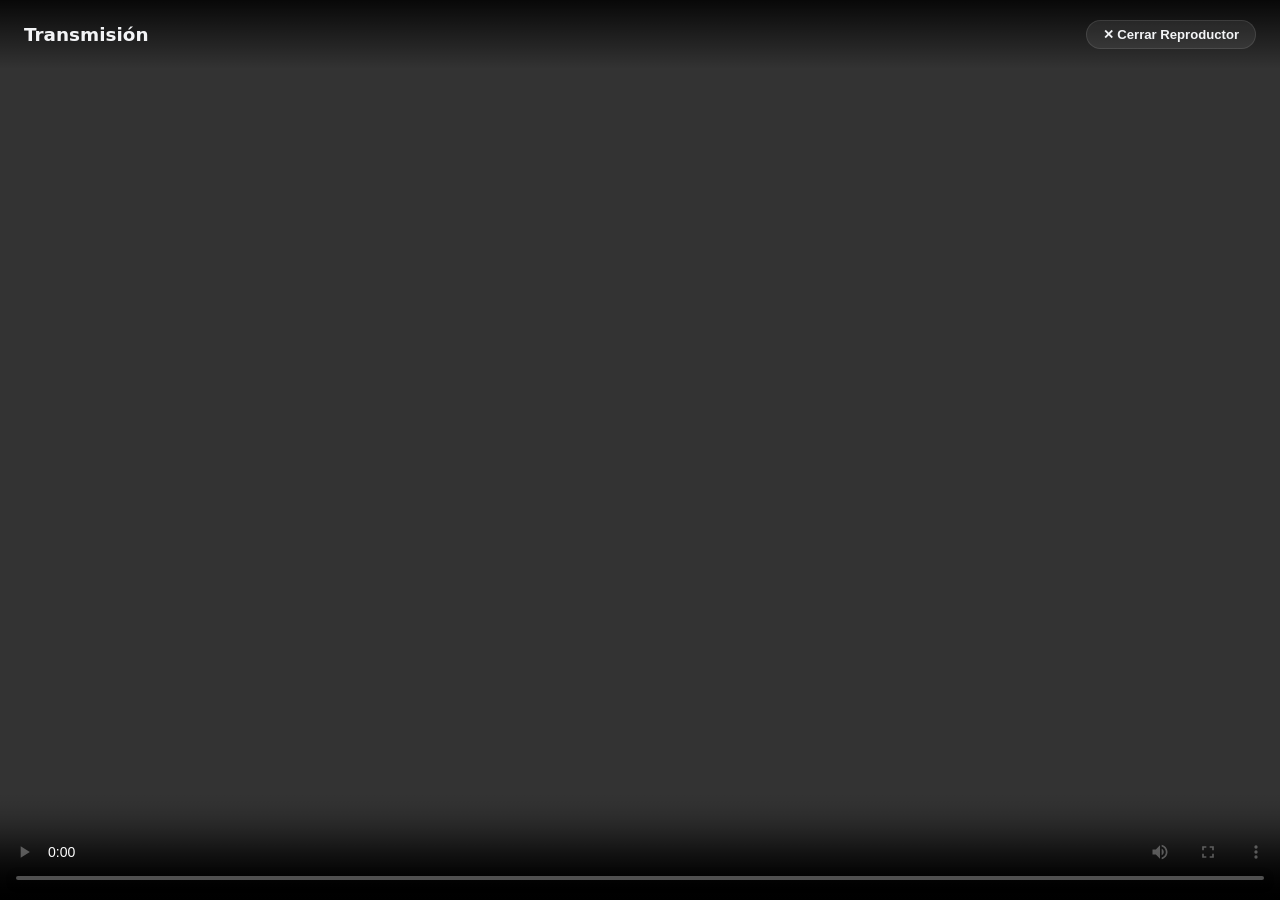
==== commit 1edc95d4: "Fix full-screen video player adaptation, prevent catalog bleed-through, remove demo unlock button, a" ====
--- a/android/assets/index.html
+++ b/android/assets/index.html
@@ -124,11 +124,8 @@
           <input type="text" id="manualProCode" class="form-input" style="flex:1; text-align:center; font-family:monospace; font-weight:700; font-size: 0.88rem; padding: 8px;" placeholder="Código o Clave (ej: PRO2026)">
           <button type="button" id="unlockProBtn" class="btn btn-primary" style="padding: 8px 16px; font-size: 0.85rem;">Activar</button>
         </div>
-        <div style="display: flex; gap: 10px; justify-content: center;">
-          <button type="button" id="testPaywallUnlockBtn" class="btn btn-secondary" style="font-size: 0.75rem; padding: 6px 12px;">
-            Probar Modo Demo
-          </button>
-          <button type="button" id="closeProModalBtn" class="btn btn-secondary" style="font-size: 0.75rem; padding: 6px 16px; color: #f87171;">
+        <div style="display: flex; justify-content: center; margin-top: 4px;">
+          <button type="button" id="closeProModalBtn" class="btn btn-secondary" style="font-size: 0.8rem; padding: 6px 20px; color: #f87171;">
             Cerrar
           </button>
         </div>
--- a/android/assets/css/style.css
+++ b/android/assets/css/style.css
@@ -92,6 +92,16 @@
   margin-right: var(--ad-sidebar-width) !important;
 }
 
+/* When player is open, completely hide catalog to ensure no bleed-through */
+body.player-active .app-main-layout {
+  display: none !important;
+}
+
+body.player-active {
+  overflow: hidden !important;
+  background: #000000 !important;
+}
+
 /* ================= Header Bar ================= */
 .app-header {
   height: 64px;
@@ -352,20 +362,35 @@
 
 /* ================= Video Player Layer ================= */
 .player-container {
-  position: fixed;
-  top: 0;
-  left: 0;
-  bottom: 0;
-  background: #000000;
-  z-index: 150;
-  display: flex;
-  flex-direction: column;
+  position: fixed !important;
+  inset: 0 !important;
+  top: 0 !important;
+  left: 0 !important;
+  right: 0 !important;
+  bottom: 0 !important;
+  width: 100vw !important;
+  height: 100vh !important;
+  margin: 0 !important;
+  padding: 0 !important;
+  background: #000000 !important;
+  z-index: 500 !important;
+  display: flex !important;
+  flex-direction: column !important;
+  align-items: center !important;
+  justify-content: center !important;
+  overflow: hidden !important;
+  transition: width 0.35s ease, max-width 0.35s ease, margin-right 0.35s ease;
 }
 
 .video-screen {
-  width: 100%;
-  height: 100%;
-  object-fit: contain;
+  width: 100% !important;
+  height: 100% !important;
+  max-width: 100vw !important;
+  max-height: 100vh !important;
+  object-fit: contain !important;
+  background: #000000 !important;
+  outline: none !important;
+  display: block !important;
 }
 
 .player-overlay-top {
@@ -380,6 +405,7 @@
   justify-content: space-between;
   opacity: 1;
   transition: opacity 0.3s;
+  z-index: 10;
 }
 
 .player-title {
@@ -400,7 +426,7 @@
   display: flex;
   flex-direction: column;
   overflow: hidden;
-  z-index: 180;
+  z-index: 600; /* Overlays higher than player container */
   transition: width 0.4s cubic-bezier(0.16, 1, 0.3, 1), opacity 0.3s ease;
   pointer-events: none;
   opacity: 0;
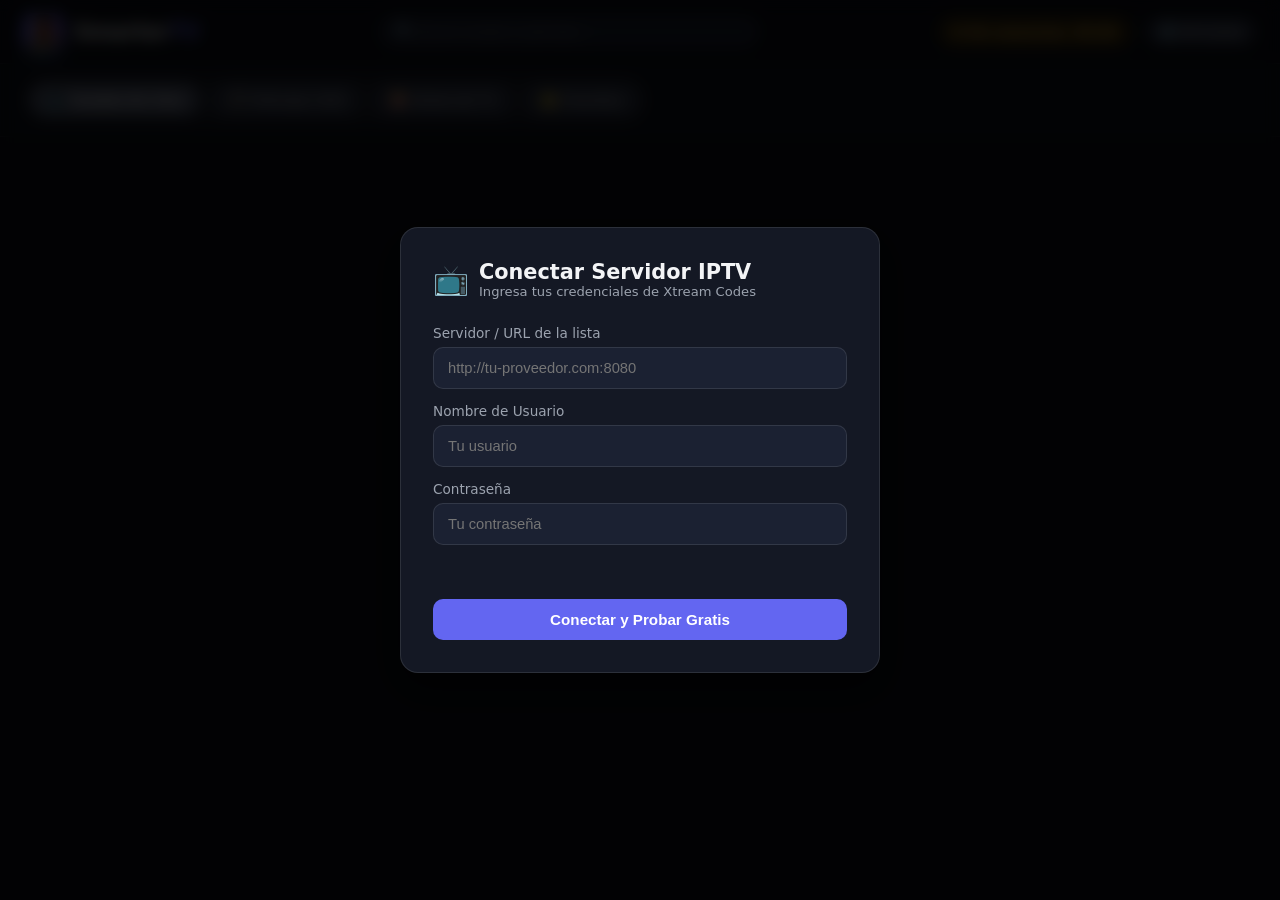
==== commit 25ec1e46: "Actualizar SmarterTV v1.1.0: Soporte completo para Películas VOD y Series con selector de temporadas" ====
--- a/android/assets/index.html
+++ b/android/assets/index.html
@@ -133,6 +133,85 @@
     </div>
   </div>
 
+  <!-- Movie Detail Modal -->
+  <div id="movieDetailModal" class="modal-overlay" style="display: none;">
+    <div class="movie-modal-card">
+      <button type="button" id="closeMovieModalBtn" class="modal-close-icon" title="Cerrar">✕</button>
+
+      <div class="detail-modal-body">
+        <div class="detail-poster-wrapper">
+          <img id="movieDetailPoster" src="" alt="Poster" class="detail-poster" onerror="this.src='assets/mascot.png'">
+        </div>
+
+        <div class="detail-info">
+          <h2 id="movieDetailTitle" class="detail-title">Título de la Película</h2>
+
+          <div class="detail-meta">
+            <span id="movieDetailRating" class="detail-badge badge-rating">⭐ 0.0</span>
+            <span id="movieDetailCategory" class="detail-badge">Categoría</span>
+            <span id="movieDetailYear" class="detail-badge">Año</span>
+          </div>
+
+          <p id="movieDetailPlot" class="detail-plot">Sinopsis de la película...</p>
+
+          <div class="detail-actions">
+            <button type="button" id="playMovieDirectBtn" class="btn btn-primary" style="padding: 10px 22px; font-size: 0.95rem;">
+              ▶ Reproducir Película
+            </button>
+            <button type="button" id="favMovieBtn" class="btn btn-secondary" style="font-size: 0.85rem; padding: 10px 16px;">
+              ⭐ Guardar en Favoritos
+            </button>
+            <button type="button" id="closeMovieTextBtn" class="btn btn-secondary" style="font-size: 0.85rem; padding: 10px 16px;">
+              ✕ Volver
+            </button>
+          </div>
+        </div>
+      </div>
+    </div>
+  </div>
+
+  <!-- Series Detail & Episode Selector Modal -->
+  <div id="seriesDetailModal" class="modal-overlay" style="display: none;">
+    <div class="series-modal-card">
+      <button type="button" id="closeSeriesModalBtn" class="modal-close-icon" title="Cerrar">✕</button>
+
+      <div class="detail-modal-body">
+        <div class="detail-poster-wrapper">
+          <img id="seriesDetailPoster" src="" alt="Poster" class="detail-poster" onerror="this.src='assets/mascot.png'">
+        </div>
+
+        <div class="detail-info">
+          <h2 id="seriesDetailTitle" class="detail-title">Título de la Serie</h2>
+
+          <div class="detail-meta">
+            <span id="seriesDetailRating" class="detail-badge badge-rating">⭐ 0.0</span>
+            <span id="seriesDetailCategory" class="detail-badge">Categoría</span>
+            <span id="seriesDetailRelease" class="detail-badge">Estreno</span>
+          </div>
+
+          <p id="seriesDetailPlot" class="detail-plot">Sinopsis de la serie...</p>
+
+          <div style="display: flex; gap: 8px; margin-top: 4px;">
+            <button type="button" id="favSeriesBtn" class="btn btn-secondary" style="padding: 6px 14px; font-size: 0.82rem;">
+              ⭐ Guardar en Favoritos
+            </button>
+          </div>
+        </div>
+      </div>
+
+      <!-- Seasons Pills -->
+      <div class="series-seasons-bar" id="seriesSeasonsBar"></div>
+
+      <!-- Episodes Grid / List -->
+      <div class="series-episodes-container" id="seriesEpisodesContainer">
+        <div class="state-center" style="height: 160px; grid-column: 1 / -1;">
+          <div class="pulse-dot"></div>
+          <span>Cargando episodios...</span>
+        </div>
+      </div>
+    </div>
+  </div>
+
   <!-- Xtream Codes Login Modal -->
   <div id="loginModal" class="modal-overlay" style="display: none;">
     <div class="login-card">
--- a/android/assets/css/style.css
+++ b/android/assets/css/style.css
@@ -85,13 +85,24 @@
   transition: width 0.35s ease, margin-right 0.35s ease;
 }
 
-body.ads-sidebar-active .app-main-layout,
-body.ads-sidebar-active .player-container {
+body.ads-sidebar-active .app-main-layout {
   width: calc(100vw - var(--ad-sidebar-width)) !important;
   max-width: calc(100vw - var(--ad-sidebar-width)) !important;
   margin-right: var(--ad-sidebar-width) !important;
 }
 
+body.ads-sidebar-active.player-active .player-container {
+  position: fixed !important;
+  top: 0 !important;
+  left: 0 !important;
+  bottom: 0 !important;
+  right: var(--ad-sidebar-width) !important;
+  width: calc(100vw - var(--ad-sidebar-width)) !important;
+  max-width: calc(100vw - var(--ad-sidebar-width)) !important;
+  height: 100vh !important;
+  margin: 0 !important;
+}
+
 /* When player is open, completely hide catalog to ensure no bleed-through */
 body.player-active .app-main-layout {
   display: none !important;
@@ -100,6 +111,29 @@
 body.player-active {
   overflow: hidden !important;
   background: #000000 !important;
+}
+
+/* PRO Status overrides: 100% full screen cinematic viewing, zero ads, zero sidebar */
+body.user-is-pro .ad-sidebar,
+body.user-is-pro.ads-sidebar-active .ad-sidebar {
+  display: none !important;
+  width: 0 !important;
+  opacity: 0 !important;
+  pointer-events: none !important;
+}
+
+body.user-is-pro.player-active .player-container,
+body.user-is-pro.ads-sidebar-active.player-active .player-container {
+  position: fixed !important;
+  inset: 0 !important;
+  top: 0 !important;
+  left: 0 !important;
+  right: 0 !important;
+  bottom: 0 !important;
+  width: 100vw !important;
+  max-width: 100vw !important;
+  height: 100vh !important;
+  margin: 0 !important;
 }
 
 /* ================= Header Bar ================= */
@@ -320,6 +354,10 @@
   justify-content: center;
   position: relative;
   overflow: hidden;
+}
+
+.media-card.portrait .card-poster-wrapper {
+  aspect-ratio: 2 / 3;
 }
 
 .card-poster {
@@ -374,12 +412,16 @@
   padding: 0 !important;
   background: #000000 !important;
   z-index: 500 !important;
-  display: flex !important;
+  display: none;
   flex-direction: column !important;
   align-items: center !important;
   justify-content: center !important;
   overflow: hidden !important;
   transition: width 0.35s ease, max-width 0.35s ease, margin-right 0.35s ease;
+}
+
+body.player-active .player-container {
+  display: flex !important;
 }
 
 .video-screen {
@@ -591,6 +633,213 @@
   }
 }
 
+/* Modal Close Icon */
+.modal-close-icon {
+  position: absolute;
+  top: 14px;
+  right: 14px;
+  background: rgba(255, 255, 255, 0.08);
+  border: 1px solid var(--border);
+  border-radius: 50%;
+  width: 36px;
+  height: 36px;
+  color: #ffffff;
+  font-size: 1.1rem;
+  cursor: pointer;
+  display: flex;
+  align-items: center;
+  justify-content: center;
+  z-index: 20;
+  transition: all 0.2s ease;
+}
+
+.modal-close-icon:hover,
+.modal-close-icon:focus {
+  background: #ef4444;
+  border-color: #ef4444;
+  color: #ffffff;
+  outline: none;
+}
+
+/* Movie Modal Card */
+.movie-modal-card {
+  width: 100%;
+  max-width: 680px;
+  max-height: 90vh;
+  position: relative;
+  background: var(--bg-surface);
+  border: 1px solid var(--border);
+  border-radius: 20px;
+  padding: 24px;
+  box-shadow: 0 24px 60px rgba(0, 0, 0, 0.85);
+  overflow-y: auto;
+}
+
+/* Series Modal Card */
+.series-modal-card {
+  width: 100%;
+  max-width: 860px;
+  max-height: 90vh;
+  position: relative;
+  background: var(--bg-surface);
+  border: 1px solid var(--border);
+  border-radius: 20px;
+  padding: 24px;
+  box-shadow: 0 24px 60px rgba(0, 0, 0, 0.85);
+  display: flex;
+  flex-direction: column;
+  gap: 16px;
+  overflow-y: auto;
+}
+
+/* Detail Modals Body */
+.detail-modal-body {
+  display: flex;
+  gap: 22px;
+  align-items: flex-start;
+}
+
+@media (max-width: 640px) {
+  .detail-modal-body {
+    flex-direction: column;
+    align-items: center;
+    text-align: center;
+  }
+}
+
+.detail-poster-wrapper {
+  width: 150px;
+  min-width: 150px;
+  aspect-ratio: 2 / 3;
+  border-radius: 12px;
+  overflow: hidden;
+  background: #1a1f2c;
+  box-shadow: 0 8px 24px rgba(0, 0, 0, 0.5);
+  border: 1px solid var(--border);
+}
+
+.detail-poster {
+  width: 100%;
+  height: 100%;
+  object-fit: cover;
+}
+
+.detail-info {
+  flex: 1;
+  display: flex;
+  flex-direction: column;
+  gap: 10px;
+  text-align: left;
+}
+
+.detail-title {
+  font-size: 1.35rem;
+  font-weight: 800;
+  color: #ffffff;
+  line-height: 1.25;
+  margin: 0;
+}
+
+.detail-meta {
+  display: flex;
+  flex-wrap: wrap;
+  gap: 8px;
+  align-items: center;
+}
+
+.detail-badge {
+  background: rgba(255, 255, 255, 0.08);
+  border: 1px solid var(--border);
+  padding: 4px 10px;
+  border-radius: 6px;
+  font-size: 0.75rem;
+  font-weight: 600;
+  color: var(--text-muted);
+}
+
+.detail-badge.badge-rating {
+  background: rgba(245, 158, 11, 0.15);
+  border-color: rgba(245, 158, 11, 0.4);
+  color: #fbbf24;
+}
+
+.detail-plot {
+  font-size: 0.85rem;
+  color: var(--text-muted);
+  line-height: 1.5;
+  max-height: 110px;
+  overflow-y: auto;
+  margin: 0;
+}
+
+.detail-actions {
+  display: flex;
+  flex-wrap: wrap;
+  gap: 10px;
+  margin-top: 8px;
+}
+
+/* Series Seasons Selector & Episodes List */
+.series-seasons-bar {
+  display: flex;
+  gap: 8px;
+  overflow-x: auto;
+  padding: 8px 0;
+  border-bottom: 1px solid var(--border);
+  white-space: nowrap;
+}
+
+.series-episodes-container {
+  max-height: 300px;
+  overflow-y: auto;
+  display: grid;
+  grid-template-columns: repeat(auto-fill, minmax(200px, 1fr));
+  gap: 12px;
+  padding: 6px 0;
+}
+
+.episode-card {
+  background: var(--bg-card);
+  border: 1px solid var(--border);
+  border-radius: 10px;
+  padding: 12px;
+  cursor: pointer;
+  display: flex;
+  flex-direction: column;
+  gap: 6px;
+  transition: all 0.2s ease;
+  text-align: left;
+}
+
+.episode-card:hover,
+.episode-card:focus {
+  background: rgba(99, 102, 241, 0.15);
+  border-color: var(--primary);
+  transform: translateY(-2px);
+  outline: none;
+}
+
+.episode-number-badge {
+  font-size: 0.72rem;
+  font-weight: 700;
+  color: var(--primary);
+  text-transform: uppercase;
+}
+
+.episode-card-title {
+  font-size: 0.88rem;
+  font-weight: 600;
+  color: #ffffff;
+  white-space: nowrap;
+  overflow: hidden;
+  text-overflow: ellipsis;
+}
+
+.episode-card-meta {
+  font-size: 0.75rem;
+  color: var(--text-muted);
+}
+
 .login-card {
   width: 100%;
   max-width: 480px;
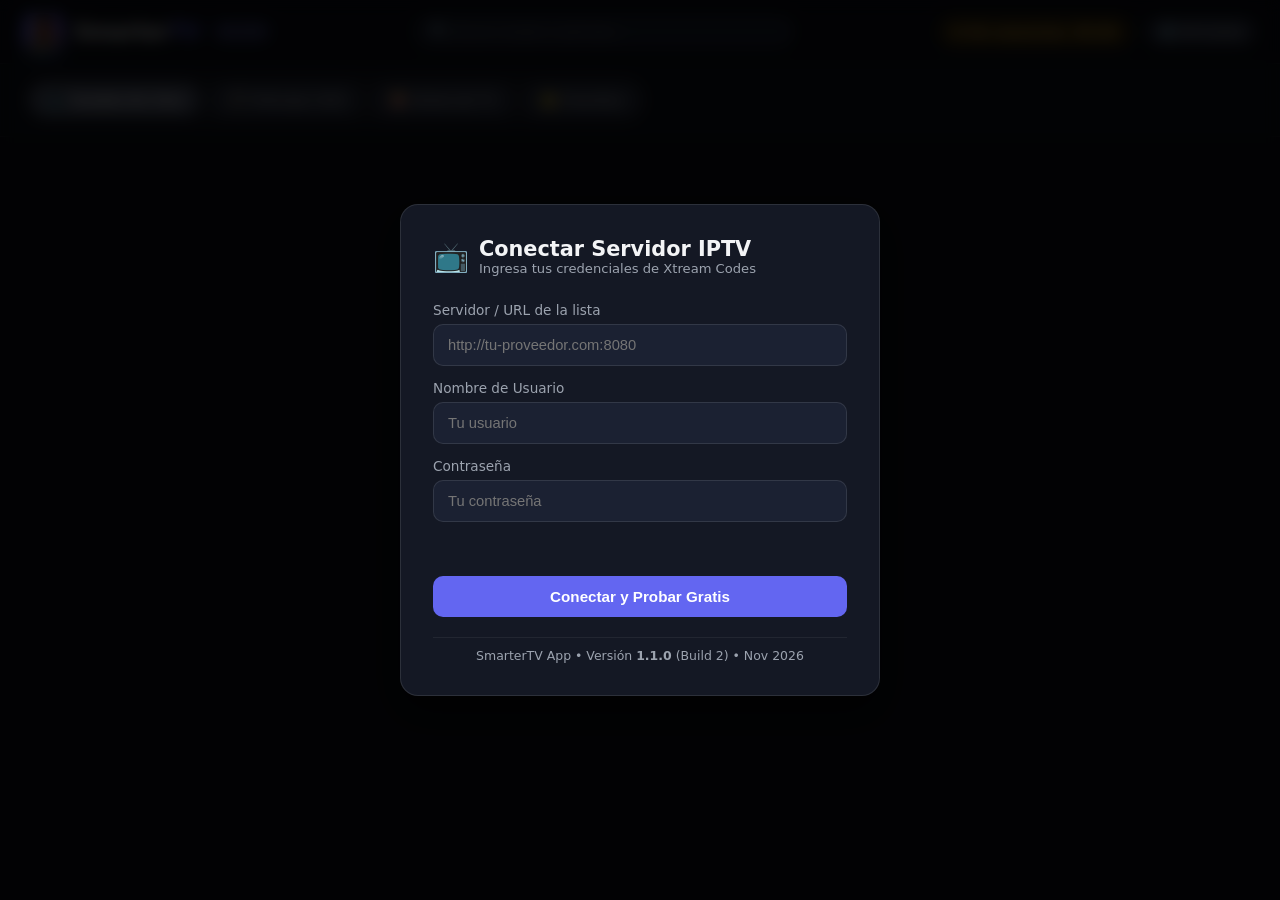
==== commit 7f85b9fb: "feat: Registro oficial de versiones v1.1.0 e indicador visual en app, landing y admin" ====
--- a/android/assets/index.html
+++ b/android/assets/index.html
@@ -20,6 +20,7 @@
           <img src="assets/mascot.png" alt="SmarterTV Mascot" style="width: 100%; height: 100%; object-fit: contain;">
         </div>
         <div class="brand-title">Smarter<span>TV</span></div>
+        <span class="app-version-tag">v1.1.0</span>
       </div>
 
       <!-- Search Bar for TV & Mobile -->
@@ -244,6 +245,10 @@
         <button type="submit" class="btn btn-primary" style="margin-top: 6px;">
           Conectar y Probar Gratis
         </button>
+
+        <div style="text-align: center; font-size: 0.78rem; color: var(--text-muted); margin-top: 6px; padding-top: 10px; border-top: 1px solid rgba(255,255,255,0.06);">
+          SmarterTV App &bull; Versión <strong>1.1.0</strong> (Build 2) &bull; Nov 2026
+        </div>
       </form>
     </div>
   </div>
--- a/android/assets/css/style.css
+++ b/android/assets/css/style.css
@@ -177,6 +177,18 @@
   color: var(--primary);
 }
 
+.app-version-tag {
+  font-size: 0.68rem;
+  font-weight: 700;
+  background: rgba(99, 102, 241, 0.18);
+  border: 1px solid rgba(99, 102, 241, 0.45);
+  color: #a5b4fc;
+  padding: 2px 8px;
+  border-radius: 9999px;
+  letter-spacing: 0.5px;
+  white-space: nowrap;
+}
+
 .header-actions {
   display: flex;
   align-items: center;
